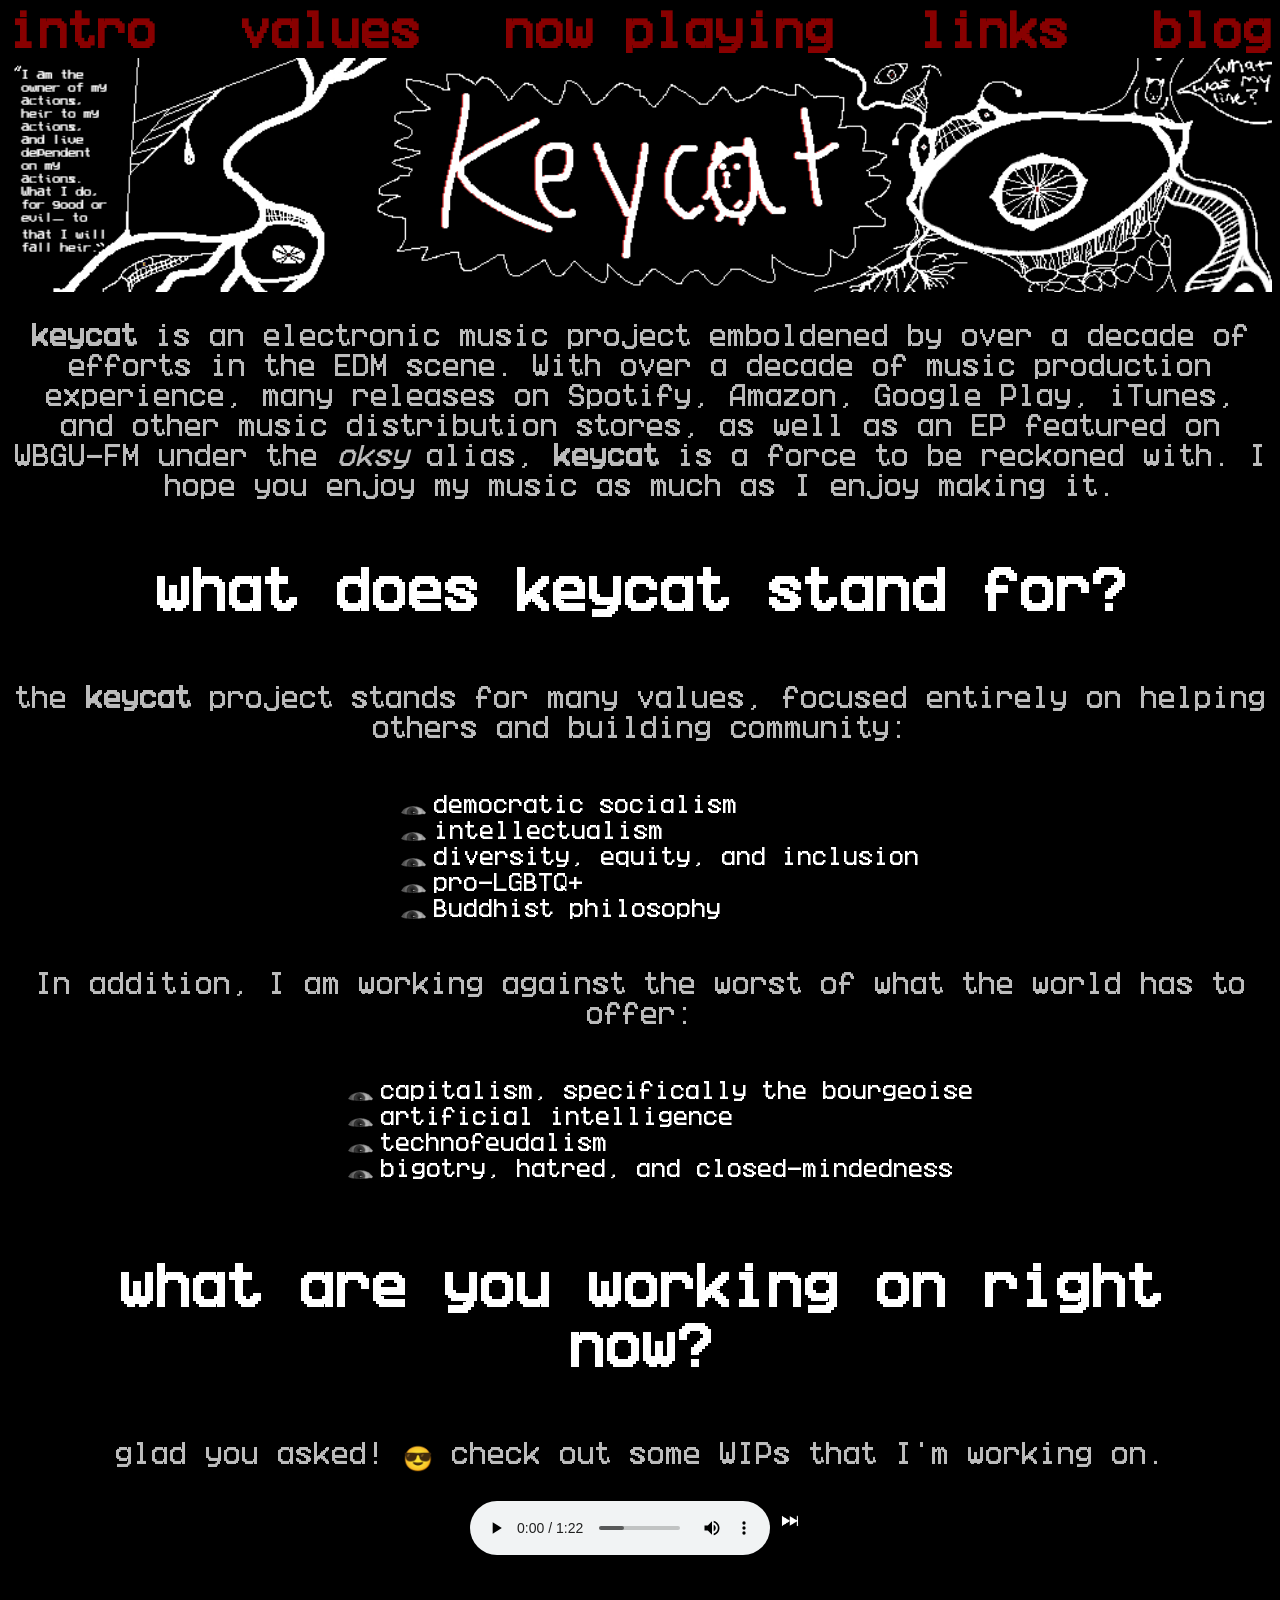
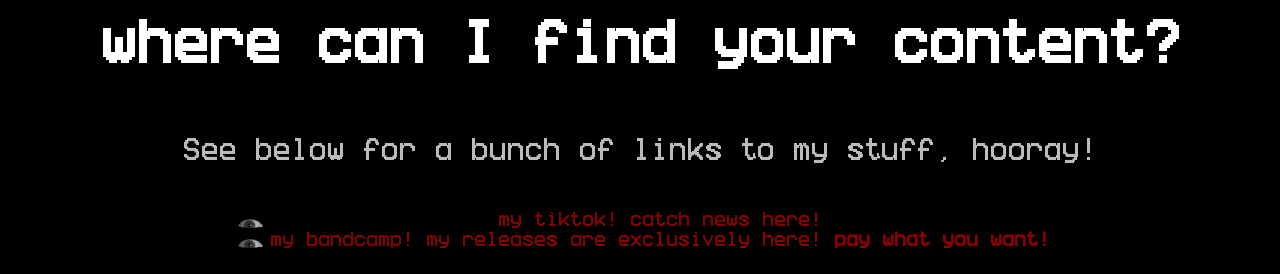
==== index/index.html @ cb96e4c7 "Rename home.html to index.html" ====
<!DOCTYPE html>
<html lang="en">
  <!-- begin head --> 
  <head>
    <meta charset="utf-8">
    <meta name="viewport" content="width=device-width, initial-scale=1">
    <title>hey, it's that keycat guy!</title>
    <link rel="stylesheet" href="../style/style.css">
    <script src="https://cdnjs.cloudflare.com/ajax/libs/jquery/3.7.1/jquery.min.js" integrity="sha512-v2CJ7UaYy4JwqLDIrZUI/4hqeoQieOmAZNXBeQyjo21dadnwR+8ZaIJVT8EE2iyI61OV8e6M8PP2/4hpQINQ/g==" crossorigin="anonymous" referrerpolicy="no-referrer"></script>
    <script src = "../script/script.js"></script>
  </head>
  <!-- end head, begin body-->
  <body>
    <div class = "navbar centered blackbg maxWidth">
      <a href="#intro">intro</a>
      <a href="#values"> values </a>
      <a href="#nowplaying">now playing</a>
      <a href="#links">links</a>
      <a href="#blog">blog</a>
    </div>

    <div class = "wrapper centered maxWidth">
      <!-- first div: intro -->
      <div id = "intro" class = "blackbg">
        <img id = "banner" alt = "keycat banner" src="../img/banner.jpg">
        <p class = "blackbg"> <b> keycat </b> is an electronic music project emboldened by over a 
          decade of efforts in the EDM scene. With over a decade of music production experience, 
          many releases on Spotify, Amazon, Google Play, iTunes, and other music distribution stores, 
          as well as an EP featured on WBGU-FM under the <i> oksy </i> alias, <b>keycat</b> 
          is a force to be reckoned with. I hope you enjoy my music as much as I enjoy making it.</p>
      </div>

      <!--second div: values-->
      <div id = "values" class = "centered">
        <h1> what does keycat stand for? </h1>

        <p> the <b>keycat</b> project stands for many values, focused entirely on helping others and building community:</p>

        <ul class = "leftAlignCenText">
          <li>democratic socialism</li>
          <li>intellectualism</li>
          <li>diversity, equity, and inclusion</li>
          <li>pro-LGBTQ+</li>
          <li>Buddhist philosophy</li>
        </ul>

        <p> In addition, I am working against the worst of what the world has to offer: </p>

        <ul class = "leftAlignCenText">
          <li>capitalism, specifically the bourgeoise </li>
          <li>artificial intelligence</li>
          <li>technofeudalism</li>
          <li>bigotry, hatred, and closed-mindedness</li>
        </ul>
      </div>

      <!--third div: nowPlaying-->
      <!--to do: embed 30 second mp3 files in webpage-->
      <div id = "nowPlaying" class = "centered">
        <h1> what are you working on right now? </h1>
        <p>glad you asked! 😎 check out some WIPs that I'm working on.</p>

        <!-- begin the controls container -->
        <div class = "controlsWrapper">
          <div class = "audioContainer">
            <!-- **** track 1 **** -->
            <audio class = "audioPlayer audioShow" controls data-trackNum="0">
            </audio>
            <!-- **** track 2 **** -->
            <audio class = "audioPlayer audioHide" controls data-trackNum="1">
            </audio>
            <!-- **** track 3 and so on **** -->
             <audio class = "audioPlayer audioHide" controls data-trackNum="2">
             </audio>
          </div>
          <a onclick="fwd()"><img class = "smallImg fwd" alt="forwardArrow" src = "../img/fwd.png"></a>
        </div>
      </div>
    </div>
    <div id = "links" class = " centered blackbg">
      <h1> where can I find your content? </h1>
      <p> See below for a bunch of links to my stuff, hooray!</p>
      <ul class = "links">
        <li><a href="https://www.tiktok.com/@keycatjams">my tiktok! catch news here!</a></li>
        <li><a href="https://keycat.bandcamp.com/">my bandcamp! my releases are exclusively here!<b> pay what you want!</b></a></li>
      </ul>
    </div>
  </body>
</html>
---- style/style.css ----
@font-face{
  font-family: vcr;
  src: url(../font/vcr.ttf);
}

/* end font face declaration, begin common selectors */

*{font-family:vcr, monospace;}

div p, h1{
  color: #BBB;
  padding: .25rem;
}

div p{
  font-size: 1.5rem;
}

div h1{
  font-size: 3rem;
}

h1, h2, h3, h4, h5, h6{
  color: #FFF;
  padding: 25px;
}

body{
  background-color: #000;
}

ul{
  list-style-image: url("../img/li.png");
}

/* ==== end common selectors, begin classes ==== */

.wrapper{
  padding: .02rem;
}

.centered{
  margin: auto;
  text-align: center;
}

.leftAlignCenText{
  text-align: left;
  font-size: 1.25rem;
  display: inline-block;
  color: #FFF;
  list-style-position: inside;
}

.navbar {
  display: flex;
  overflow: hidden;
  justify-content: space-between;
  align-items: center;
  width: 90%;
  min-width: fit-content;
}

a:link{text-decoration-line: none;}

.links{
  display:inline-block;
}

.links a{
  color: #800;
  text-decoration: none;
}

.navbar a{
  color: #800;
  font-weight: bold;
  font-size: 2.5rem;
}

.navbar a:visited{color: #400;}

/* begin audio player cs */

.audioPlayer{padding: 10 10 10 10;}
.audioShow{visibility:visible;}
.audioHide{display:none;}

.controlsWrapper{
  display: flex;
  justify-content: center;
}

.blackbg{background-color: #000;}

.smallImg{
  max-width: 2.5rem;
  min-width: 2rem;
  max-height: 2.5rem;
  min-height: 2rem;
}

.maxWidth{width:100%}

.controlsWrapper audio{order:1;}
.fwd{order: 3;}

/* begin IDs */

#banner{
  width: 100%;
  height: 100%;
  object-fit: cover;
}


/* responsive shit here */
@media (max-width: 900px) {
h1 { font-size: 2.2rem; padding: 18px; }
h2, h3, h4, h5, h6 { padding: 18px; }
div p { font-size: 1.25rem; padding: .2rem; }

.navbar {
flex-direction: column;
gap: .5rem;
align-items: stretch;
}

.wrapper { padding: .5rem; }

.controlsWrapper {
flex-direction: column;
gap: .5rem;
align-items: center;
padding: .5rem 0;
}

.controlsWrapper audio,
.controlsWrapper .fwd,
.controlsWrapper .play,
.controlsWrapper .prev {
order: initial;
width: 100%;
max-width: 420px;
}

.smallImg { max-width: 2.2rem; max-height: 2.2rem; }

#banner { width: 100%; height: auto; object-fit: cover; background-color: #000;}

.centered { padding: .25rem; }
.leftAlignCenText { font-size: 1.05rem; display: block; }

div h1 { font-size: 2.2rem; padding: .5rem; }
}

@media (max-width: 420px) {
h1 { font-size: 1.8rem; }
div p { font-size: 1rem; }
.navbar { width: 100%; padding: 0 .5rem; }
.controlsWrapper audio { max-width: 100%; }
.smallImg { max-width: 1.8rem; max-height: 1.8rem; }
.leftAlignCenText { font-size: 0.95rem; }
}

/* Accessibility / touch targets */
@media (hover: none) and (pointer: coarse) {
.navbar a { padding: .5rem; display: inline-block; }
.controlsWrapper button, .controlsWrapper .fwd { min-height: 44px; min-width: 44px; }
}
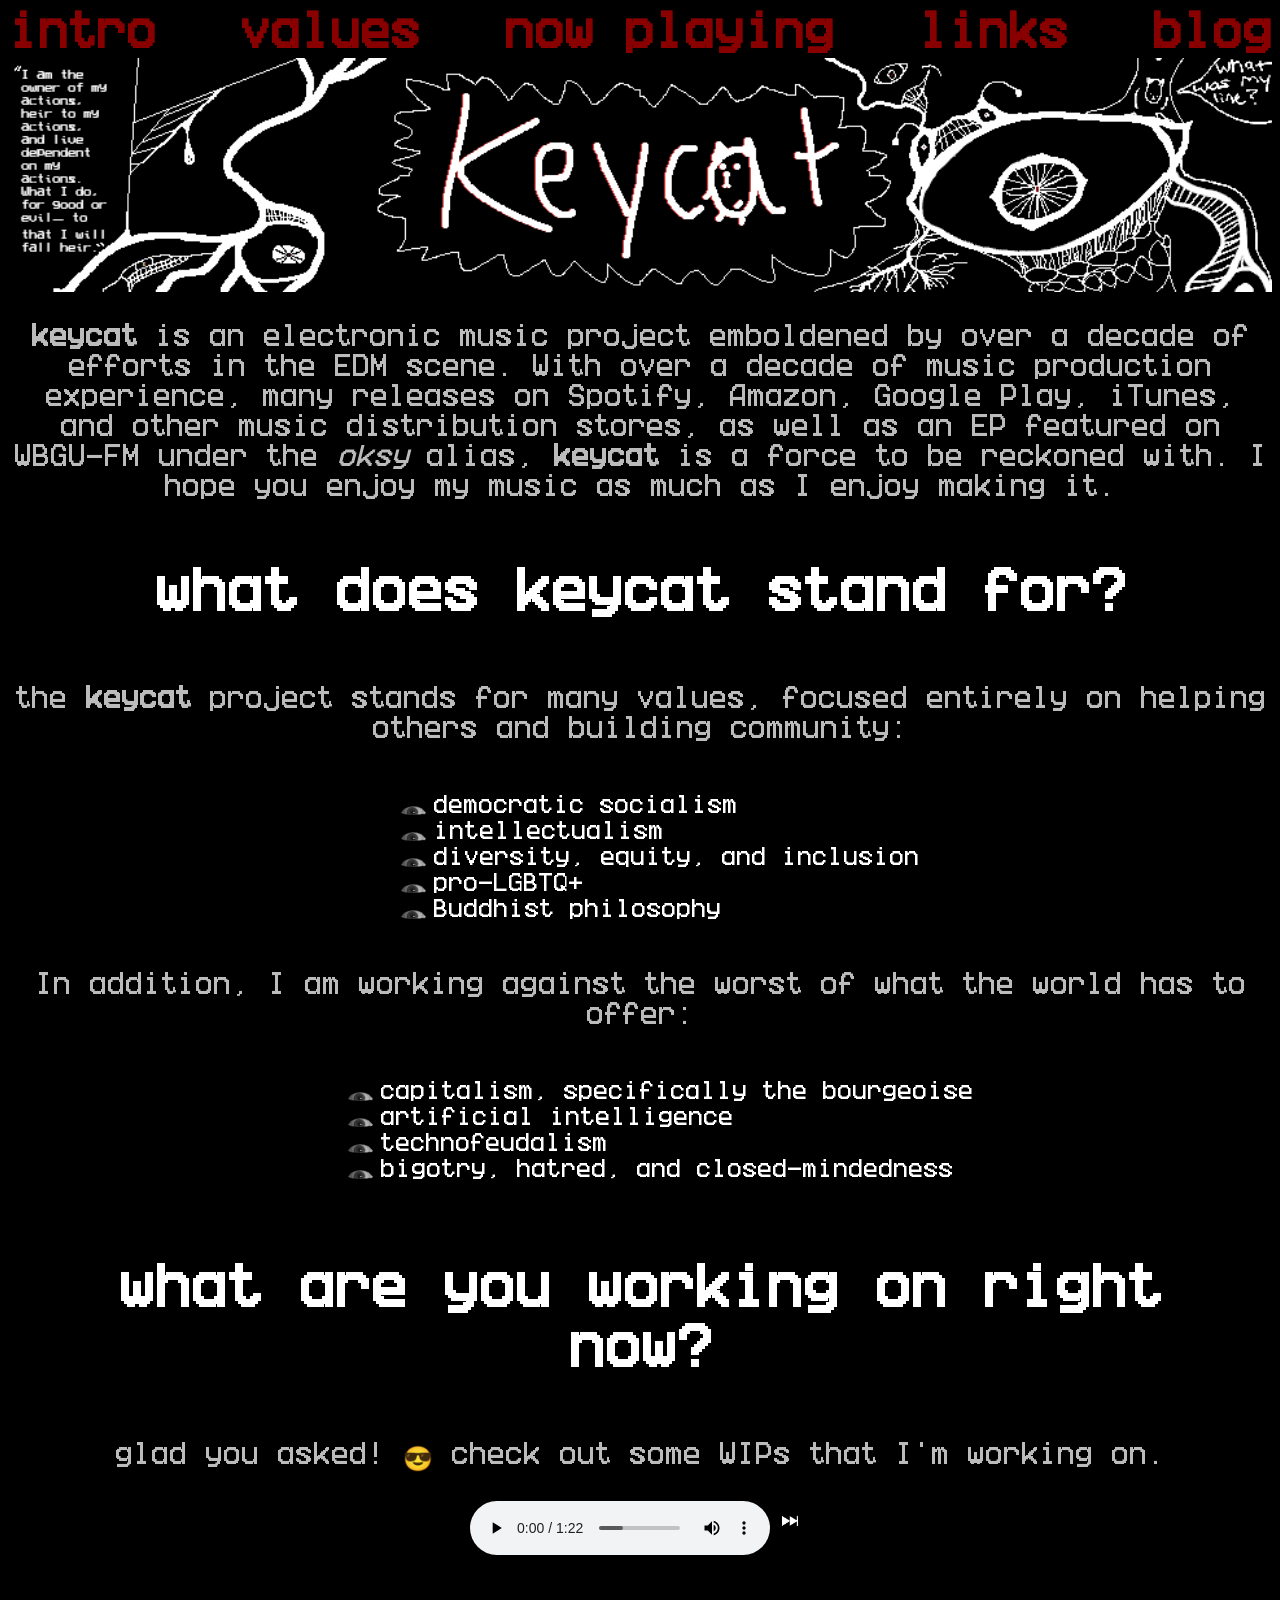
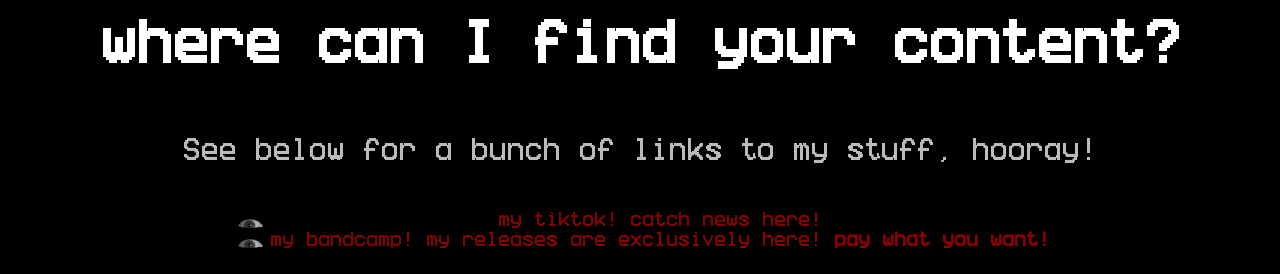
==== commit c97f5576: "adjust html" ====
--- a/index/index.html
+++ b/index/index.html
@@ -7,7 +7,7 @@
     <title>hey, it's that keycat guy!</title>
     <link rel="stylesheet" href="../style/style.css">
     <script src="https://cdnjs.cloudflare.com/ajax/libs/jquery/3.7.1/jquery.min.js" integrity="sha512-v2CJ7UaYy4JwqLDIrZUI/4hqeoQieOmAZNXBeQyjo21dadnwR+8ZaIJVT8EE2iyI61OV8e6M8PP2/4hpQINQ/g==" crossorigin="anonymous" referrerpolicy="no-referrer"></script>
-    <script src = "../script/script.js"></script>
+    <script src = "/script/script.js"></script>
   </head>
   <!-- end head, begin body-->
   <body>
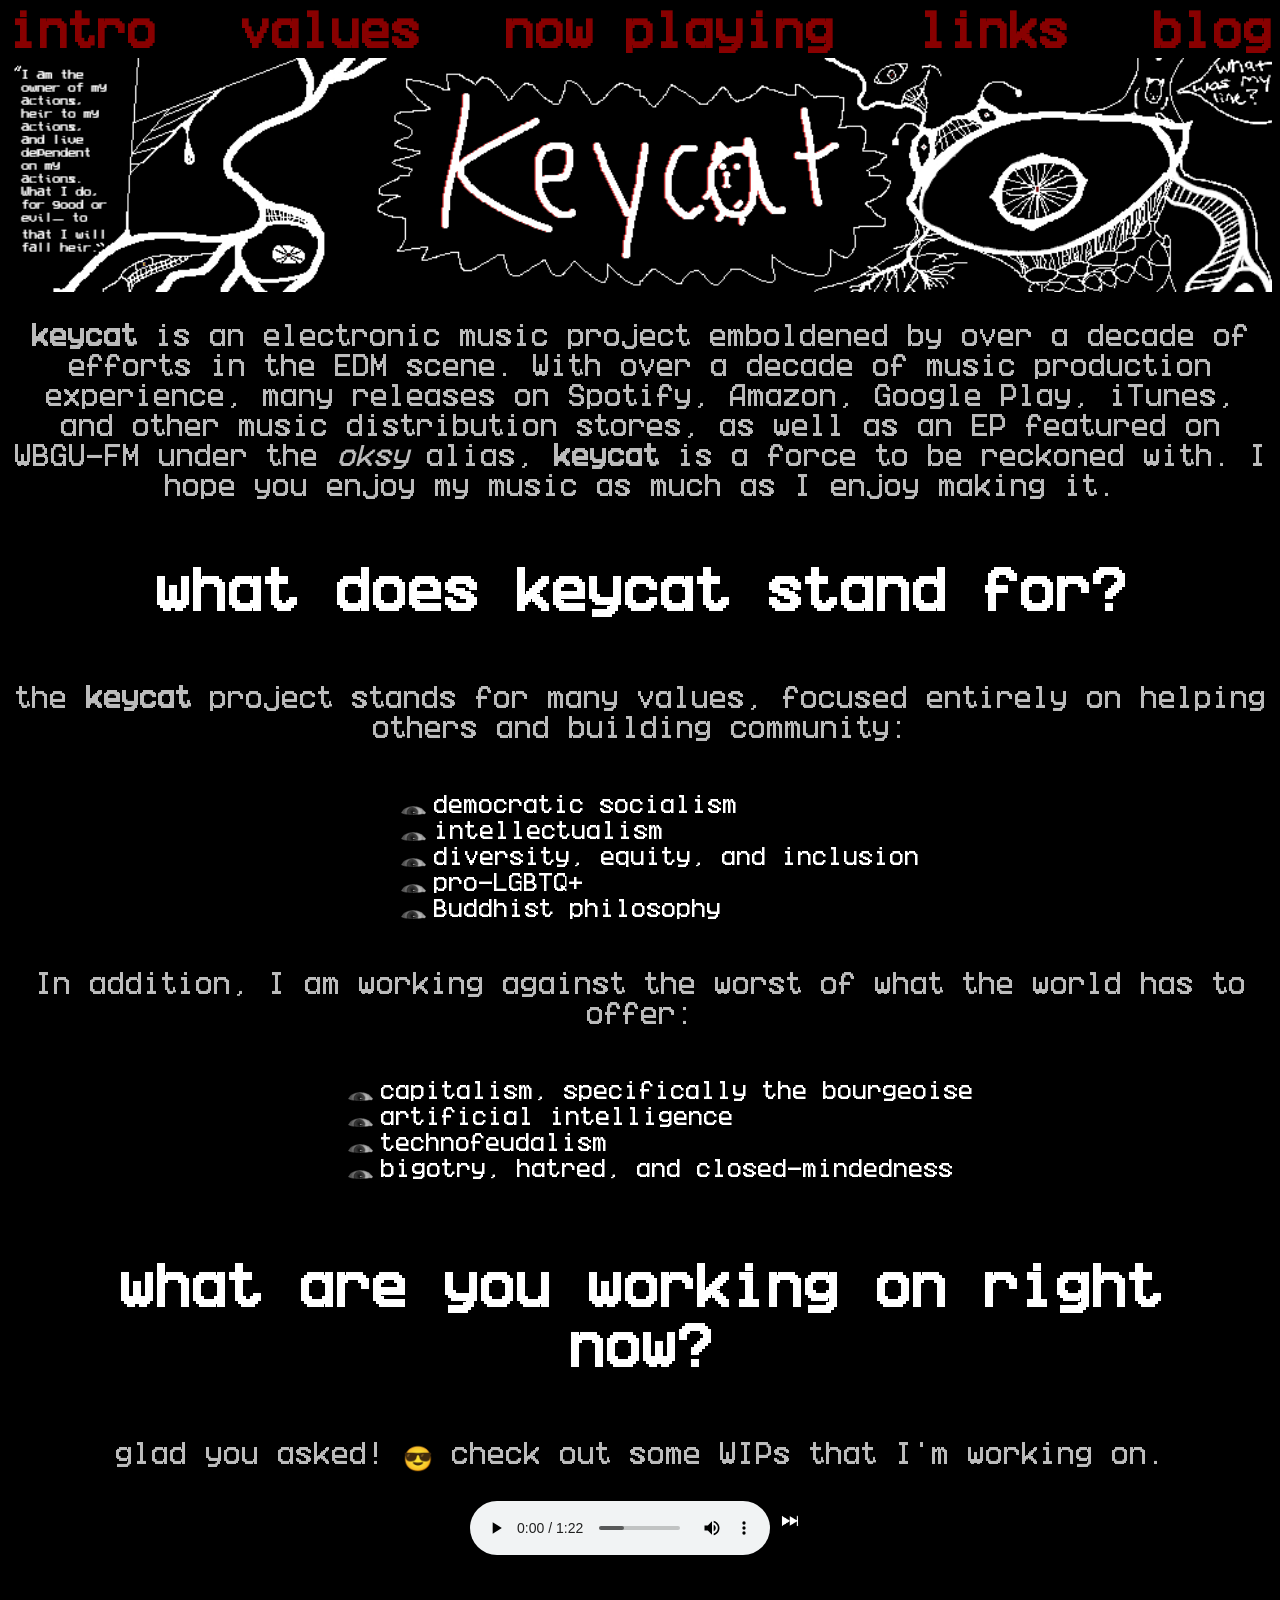
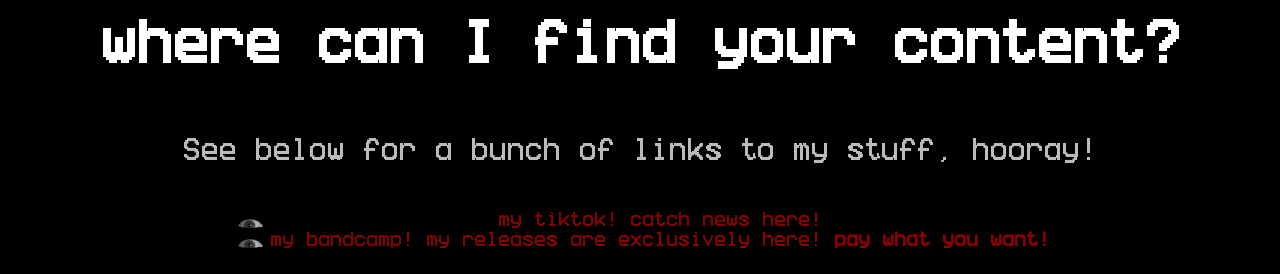
==== commit 1e3f9d3b: "add gitignore, add new html" ====
--- a/index/index.html
+++ b/index/index.html
@@ -5,7 +5,7 @@
     <meta charset="utf-8">
     <meta name="viewport" content="width=device-width, initial-scale=1">
     <title>hey, it's that keycat guy!</title>
-    <link rel="stylesheet" href="../style/style.css">
+    <link rel="stylesheet" href="/style/style.css">
     <script src="https://cdnjs.cloudflare.com/ajax/libs/jquery/3.7.1/jquery.min.js" integrity="sha512-v2CJ7UaYy4JwqLDIrZUI/4hqeoQieOmAZNXBeQyjo21dadnwR+8ZaIJVT8EE2iyI61OV8e6M8PP2/4hpQINQ/g==" crossorigin="anonymous" referrerpolicy="no-referrer"></script>
     <script src = "/script/script.js"></script>
   </head>
@@ -22,7 +22,7 @@
     <div class = "wrapper centered maxWidth">
       <!-- first div: intro -->
       <div id = "intro" class = "blackbg">
-        <img id = "banner" alt = "keycat banner" src="../img/banner.jpg">
+        <img id = "banner" alt = "keycat banner" src="/img/banner.jpg">
         <p class = "blackbg"> <b> keycat </b> is an electronic music project emboldened by over a 
           decade of efforts in the EDM scene. With over a decade of music production experience, 
           many releases on Spotify, Amazon, Google Play, iTunes, and other music distribution stores, 
@@ -73,7 +73,7 @@
              <audio class = "audioPlayer audioHide" controls data-trackNum="2">
              </audio>
           </div>
-          <a onclick="fwd()"><img class = "smallImg fwd" alt="forwardArrow" src = "../img/fwd.png"></a>
+          <a onclick="fwd()"><img class = "smallImg fwd" alt="forwardArrow" src = "/img/fwd.png"></a>
         </div>
       </div>
     </div>
